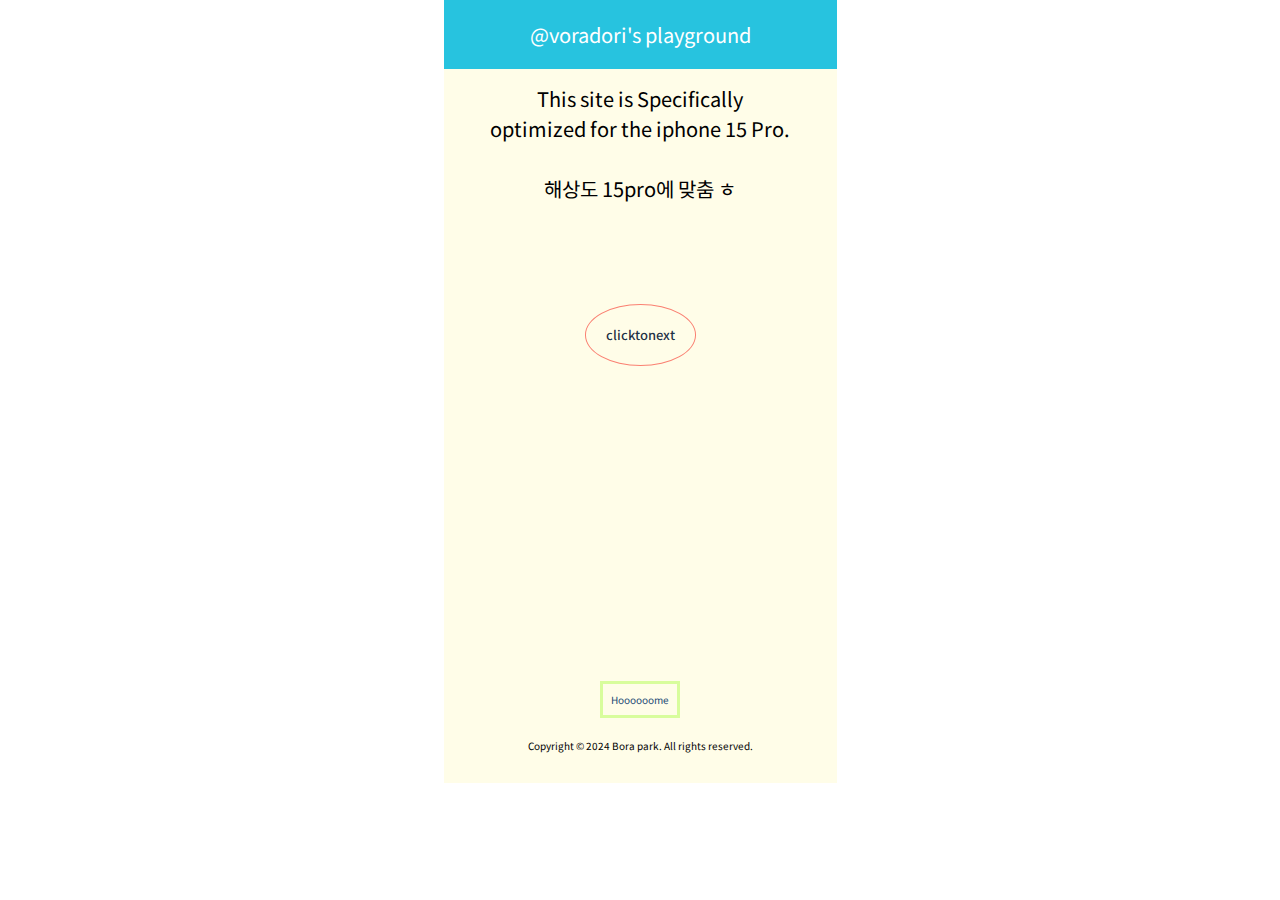
==== index.html @ 4684bef0 "Add existing file" ====
<!DOCTYPE html>
<html lang="en">
<head>
    <meta charset="UTF-8">
    <meta name="viewport" content="width=device-width, initial-scale=1.0">
    <title>Document</title>
    <link rel="stylesheet" href="pofo/ts.css">
</head>
<body>
    <div class="wrap">
        <div class="main">
            <header>
                <div class="title"><a href="https://instagram.com/voradori">@voradori's playground</a></div>
            </header>
            <div class="pro">
                <p class="main_text">This site is Specifically <br>optimized for the iphone 15 Pro.
                <br><br>해상도 15pro에 맞춤 ㅎ
                </p>
                <div class="click"><a href="pofo/tshirts.html" >clicktonext</a></div>
            </div>
        </div>
        <div class="footer">
            <div class="home"><a href="index.html" >Hoooooome</a></div>
            <div class="copy">Copyright © 2024 Bora park. All rights reserved.</div>
        </div>
    </div>
</body>
</html>
---- pofo/ts.css ----
@import url('https://fonts.googleapis.com/css2?family=Montserrat:ital,wght@0,100..900;1,100..900&family=Noto+Sans+KR:wght@100..900&family=Red+Hat+Display:ital,wght@0,300..900;1,300..900&family=Roboto:ital,wght@0,100;0,300;0,400;0,500;0,700;0,900;1,100;1,300;1,400;1,500;1,700;1,900&display=swap');

/* reset */
* {margin: 0;padding: 0;}
html, body, div, span, applet, object, iframe, h1, h2, h3, h4, h5, h6, p, blockquote, pre, a, abbr, acronym, address, big, cite, code, del, dfn, em, font, img, ins, kbd, q, s, samp, small, strike, strong, sub, sup, tt, var, b, u, i, center, dl, dt, dd, ol, ul, li, fieldset, form, label, legend, table, tbody, tfoot, thead, tr, th, td{margin:0;padding:0;}
h1, h2, h3, h4, h5, h6 {font-weight: 700; font-size: inherit;}
a {color: inherit; text-decoration: inherit;}
img {vertical-align: middle;}
a img {border: none;}
li {list-style: none;}
address, em, i {font-style: normal;}
a:focus {outline: none}
button:focus {outline: none}


.montserrat {
  font-family: "Montserrat", sans-serif;
  font-optical-sizing: auto;
  font-weight: 500;
  font-style: normal;
}

.roboto-thin {
    font-family: "Roboto", sans-serif;
    font-weight: 100;
    font-style: normal;
  }
  
  .roboto-light {
    font-family: "Roboto", sans-serif;
    font-weight: 300;
    font-style: normal;
  }
  
  .roboto-regular {
    font-family: "Roboto", sans-serif;
    font-weight: 400;
    font-style: normal;
  }
  
  .roboto-medium {
    font-family: "Roboto", sans-serif;
    font-weight: 500;
    font-style: normal;
  }
  
  .roboto-bold {
    font-family: "Roboto", sans-serif;
    font-weight: 700;
    font-style: normal;
  }
  
  .roboto-black {
    font-family: "Roboto", sans-serif;
    font-weight: 900;
    font-style: normal;
  }
  
  .roboto-thin-italic {
    font-family: "Roboto", sans-serif;
    font-weight: 100;
    font-style: italic;
  }
  
  .roboto-light-italic {
    font-family: "Roboto", sans-serif;
    font-weight: 300;
    font-style: italic;
  }
  
  .roboto-regular-italic {
    font-family: "Roboto", sans-serif;
    font-weight: 400;
    font-style: italic;
  }
  
  .roboto-medium-italic {
    font-family: "Roboto", sans-serif;
    font-weight: 500;
    font-style: italic;
  }
  
  .roboto-bold-italic {
    font-family: "Roboto", sans-serif;
    font-weight: 700;
    font-style: italic;
  }
  
  .roboto-black-italic {
    font-family: "Roboto", sans-serif;
    font-weight: 900;
    font-style: italic;
  }
  


  .noto-sans-kr {
    font-family: "Noto Sans KR", sans-serif;
    font-optical-sizing: auto;
    font-weight: 500;
    font-style: normal;
  }
body {max-width: 393px; width: 393px; margin: 0 auto; overflow-x: hidden; font-size: 20px; font-family: "Montserrat", sans-serif; font-family: "Noto Sans KR", sans-serif; }

/* main */
.wrap {width: 100%; background-color: rgb(255, 253, 232); padding: 0 0 20px;}
.ko{ font-family: "Noto Sans KR", sans-serif; }
header {width: calc(100% - 40px); background: #27c3df; text-align: center; margin: 0 0 15px; padding: 20px 20px ; position: relative;} 
header .title { color: rgb(255, 255, 255);}
header .title:hover {color:yellow;}

.click {border: 1px solid salmon; margin: 100px auto 35vh; padding: 20px; border-radius: 50%; font-size: 13px; width: fit-content; color: #12253bf0; font-weight: 500; }
.click:hover {background: salmon; color: #fff; }
div.pro{text-align: center; line-height: 1.5;}
div .main_text {margin: 0 0 50px 0;}
/* footer */
.footer {width: 100%; margin: 10px 0;}
.footer .home {margin: 15px auto 0px; padding: 8px; border: 3px solid #b5fd5886; width: fit-content; color: #1b4974;  font-size: 10px;}
.footer .home:hover{background: #b5fd5886; color: rgb(255, 145, 0);}
.copy {font-size: 10px; text-align: center; margin: 20px 0 0 0;}

/* tshirts main */
.tshirts_main {width: 100%;}
.tshirts_main .swiper.mySwiper .swiper-wrapper {}
.tshirts_main .swiper.mySwiper .swiper-wrapper .subTit {text-align: center; margin: 10px 0 0px 0; font-family: "Roboto", sans-serif; font-weight: 700; font-style: normal; font-size: 25px; color: #1e2f53; letter-spacing: 1px;}
.tshirts_main .swiper.mySwiper .swiper-wrapper .subTit .num { color: #1b4974; font-size: 30px; font-family: "Roboto", sans-serif; font-weight: 700; font-style: italic;}
.tshirts_main .swiper.mySwiper .swiper-wrapper .contents {width: calc(100% - 60px); padding: 30px;}
.tshirts_main .swiper.mySwiper .swiper-wrapper .contents p {width: 100%; margin:0 auto;}
.tshirts_main .swiper.mySwiper .swiper-wrapper .contents p a img {width: 100%; margin: 0 auto;}

/* T shirt_상세 */
.tshirt_page {width: 100%; margin: 0 auto; text-align: center;}
.tshirt_page .subTit {text-align: center; margin: 0 0 20px 0; font-weight: bold; color: rgb(0, 88, 252); font-size: 25px; }
.tshirt_page .subTit .num {color: #ff8800;}

.tshirt_page ul {position: relative;}
.tshirt_page ul li { text-align: center; font-size: 15px; margin: 0 0 40px 0; color: #1b4974; width: 100%;}
.tshirt_page ul li .fr {margin: 10px 0 0 0;}
.tshirt_page ul li .gra {width: calc(100% - 40px); background: #fff; margin: 20px auto;}
.tshirt_page ul li .gra img {width: calc(70% - 60px); padding: 30px;}
.ho1 {width: 23%; position: absolute; top: 9%; left: 52%; animation: svg1 2s 1 ; }
.ho2 {width: 26%; position: absolute; top: 15%; left: 38%; animation: svg2 1.8s 1; }
@keyframes svg1 {
    0% {left:-50%; top: 0%;}
    20% {left:10%; top: 9%;}
    40% {left:20%; top: 0%;}
    60% {left:30%; top: 9%;}
    80% {left:40%; top: 0%;}
    100% {left: 52%; top: 9%;}
}
@keyframes svg2 {
    0% {left:-50%; top: 0%;}
    20% {left:5%; top: 15%;}
    40% {left:10%; top: 0%;}
    60% {left:20%; top: 15%;}
    80% {left:30%; top: 0%;}
    100% {left: 38%; top: 15%;}
}


/* swiper */
:root {
    --swiper-navigation-size: 20px !important;
    --swiper-theme-color: #f8af7ef0 !important;
}

.swiper-button-next, .swiper-button-prev {
    position: absolute;
    top: 50% !important;

}
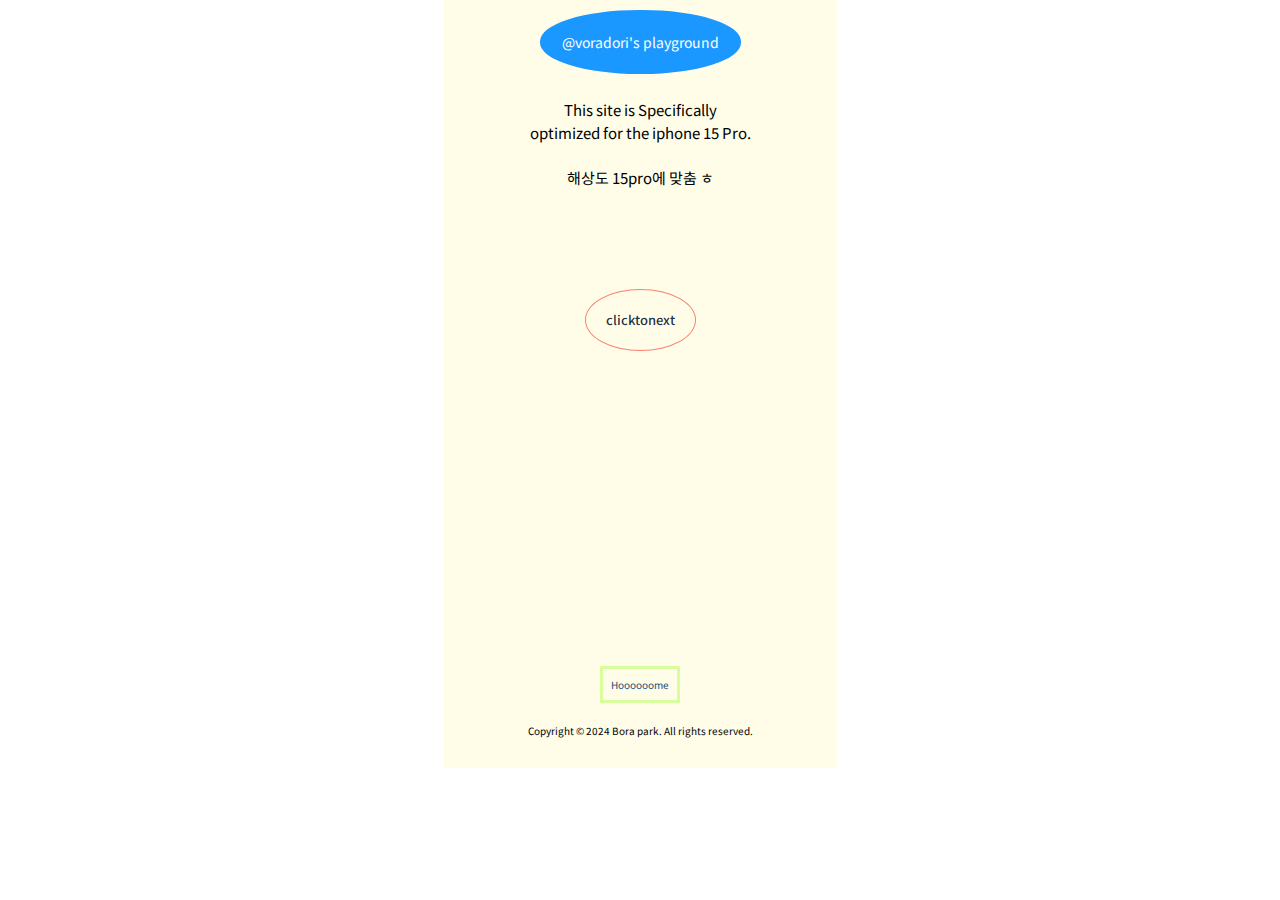
==== commit f7b7b3ff: "Add flies" ====
--- a/index.html
+++ b/index.html
@@ -20,7 +20,7 @@
             </div>
         </div>
         <div class="footer">
-            <div class="home"><a href="index.html" >Hoooooome</a></div>
+            <div class="home"><a href="index.html">Hoooooome</a></div>
             <div class="copy">Copyright © 2024 Bora park. All rights reserved.</div>
         </div>
     </div>
--- a/pofo/ts.css
+++ b/pofo/ts.css
@@ -1,5 +1,7 @@
 
 @import url('https://fonts.googleapis.com/css2?family=Montserrat:ital,wght@0,100..900;1,100..900&family=Noto+Sans+KR:wght@100..900&family=Red+Hat+Display:ital,wght@0,300..900;1,300..900&family=Roboto:ital,wght@0,100;0,300;0,400;0,500;0,700;0,900;1,100;1,300;1,400;1,500;1,700;1,900&display=swap');
+
+@import url('https://fonts.googleapis.com/css2?family=Playwrite+ES+Deco:wght@100..400&family=Playwrite+US+Modern:wght@100..400&display=swap');
 
 /* reset */
 * {margin: 0;padding: 0;}
@@ -93,27 +95,53 @@
     font-style: italic;
   }
   
-
-
   .noto-sans-kr {
     font-family: "Noto Sans KR", sans-serif;
     font-optical-sizing: auto;
     font-weight: 500;
     font-style: normal;
   }
-body {max-width: 393px; width: 393px; margin: 0 auto; overflow-x: hidden; font-size: 20px; font-family: "Montserrat", sans-serif; font-family: "Noto Sans KR", sans-serif; }
+  /*  <uniquifier>: Use a unique and descriptive class name
+  <weight>: Use a value from 100 to 400 */
+
+  .playwrite-us-modern {
+    font-family: "Playwrite US Modern", cursive;
+    font-optical-sizing: auto;
+    font-weight: 300;
+    font-style: normal;
+  }
+  .playwrite-us-modern {
+    font-family: "Playwrite US Modern", cursive;
+    font-optical-sizing: auto;
+    font-weight: 400;
+    font-style: normal;
+  }
+
+
+body {max-width: 393px; width: 393px; margin: 0 auto; overflow-x: hidden; font-size: 15px; font-family: "Montserrat", sans-serif; font-family: "Noto Sans KR", sans-serif; }
 
 /* main */
 .wrap {width: 100%; background-color: rgb(255, 253, 232); padding: 0 0 20px;}
 .ko{ font-family: "Noto Sans KR", sans-serif; }
-header {width: calc(100% - 40px); background: #27c3df; text-align: center; margin: 0 0 15px; padding: 20px 20px ; position: relative;} 
-header .title { color: rgb(255, 255, 255);}
+header {width: calc(100% - 40px);  text-align: center; margin: 0 0 15px; padding: 10px 20px ; position: relative;} 
+header .title { color: rgb(255, 255, 255); background: #1b98ff; padding: 20px; text-align: center; display: inline-block; border-radius: 49%;  border: 2px solid #1b98ff; font-size: 14px; animation: title 1s;}
 header .title:hover {color:yellow;}
+
+@keyframes title {
+  0% {transform: rotate3d(1, 1, 1, 0deg);}
+  50% {transform: rotate3d(1, 1, 1, 18deg);}
+  70% {transform: rotate3d(1, 1, 1, -18deg);}
+  100% {transform: rotate3d(1, 1, 1,  0deg);}
+}
+
+
 
 .click {border: 1px solid salmon; margin: 100px auto 35vh; padding: 20px; border-radius: 50%; font-size: 13px; width: fit-content; color: #12253bf0; font-weight: 500; }
 .click:hover {background: salmon; color: #fff; }
 div.pro{text-align: center; line-height: 1.5;}
 div .main_text {margin: 0 0 50px 0;}
+
+
 /* footer */
 .footer {width: 100%; margin: 10px 0;}
 .footer .home {margin: 15px auto 0px; padding: 8px; border: 3px solid #b5fd5886; width: fit-content; color: #1b4974;  font-size: 10px;}
@@ -122,17 +150,29 @@
 
 /* tshirts main */
 .tshirts_main {width: 100%;}
-.tshirts_main .swiper.mySwiper .swiper-wrapper {}
-.tshirts_main .swiper.mySwiper .swiper-wrapper .subTit {text-align: center; margin: 10px 0 0px 0; font-family: "Roboto", sans-serif; font-weight: 700; font-style: normal; font-size: 25px; color: #1e2f53; letter-spacing: 1px;}
-.tshirts_main .swiper.mySwiper .swiper-wrapper .subTit .num { color: #1b4974; font-size: 30px; font-family: "Roboto", sans-serif; font-weight: 700; font-style: italic;}
+.tshirts_main .t_title {width: 100%; text-align: center; margin: 0 0 5px 0; font-family: "Playwrite US Modern", cursive; font-weight: 500; font-size: 18px;}
+.tshirts_main .swiper.mySwiper .swiper-wrapper {width: 100%; position: relative;}
+.tshirts_main .swiper.mySwiper .swiper-wrapper .subTit {text-align: center; margin: 10px 0 0px 0; font-weight: 700; font-style: normal; font-size: 19px; color: #045255; }
+.tshirts_main .swiper.mySwiper .swiper-wrapper .subTit .num { color: #2eca75; font-size: 18px;}
 .tshirts_main .swiper.mySwiper .swiper-wrapper .contents {width: calc(100% - 60px); padding: 30px;}
 .tshirts_main .swiper.mySwiper .swiper-wrapper .contents p {width: 100%; margin:0 auto;}
 .tshirts_main .swiper.mySwiper .swiper-wrapper .contents p a img {width: 100%; margin: 0 auto;}
+.tshirts_main .list {width: calc(100% - 20%); margin: 0 auto 30px; display: flex; justify-content: space-evenly; position: relative;}
+.tshirts_main .list::after {position: absolute; top: 10%; left: 0; width: 10px; height: 10px; background: #000; display: block;} 
+.tshirts_main .list li {text-align: center; font-weight: 700;}
+.tshirts_main .list li:hover {text-decoration: underline;}
+.tshirts_main .list li p {color: #27c3df; font-size: 10px;}
+
+.tshirts_main .list li p span.num {font-size: 15px; color: #da21ff;}
+.tshirts_main .list li p span.num:hover {color: #ff5199;}
+
+
 
 /* T shirt_상세 */
 .tshirt_page {width: 100%; margin: 0 auto; text-align: center;}
 .tshirt_page .subTit {text-align: center; margin: 0 0 20px 0; font-weight: bold; color: rgb(0, 88, 252); font-size: 25px; }
-.tshirt_page .subTit .num {color: #ff8800;}
+.tshirt_page .subTit .num {color: #9dff00;}
+
 
 .tshirt_page ul {position: relative;}
 .tshirt_page ul li { text-align: center; font-size: 15px; margin: 0 0 40px 0; color: #1b4974; width: 100%;}
@@ -161,12 +201,16 @@
 
 /* swiper */
 :root {
-    --swiper-navigation-size: 20px !important;
-    --swiper-theme-color: #f8af7ef0 !important;
+    --swiper-navigation-size: 30px !important;
+    --swiper-theme-color: #d0ff00f0 !important;
+
 }
 
 .swiper-button-next, .swiper-button-prev {
     position: absolute;
-    top: 50% !important;
-
-}+    top: 55% !important;
+
+
+}
+.swiper-button-next {right: 5% !important;}
+.swiper-button-prev {left: 5% !important;}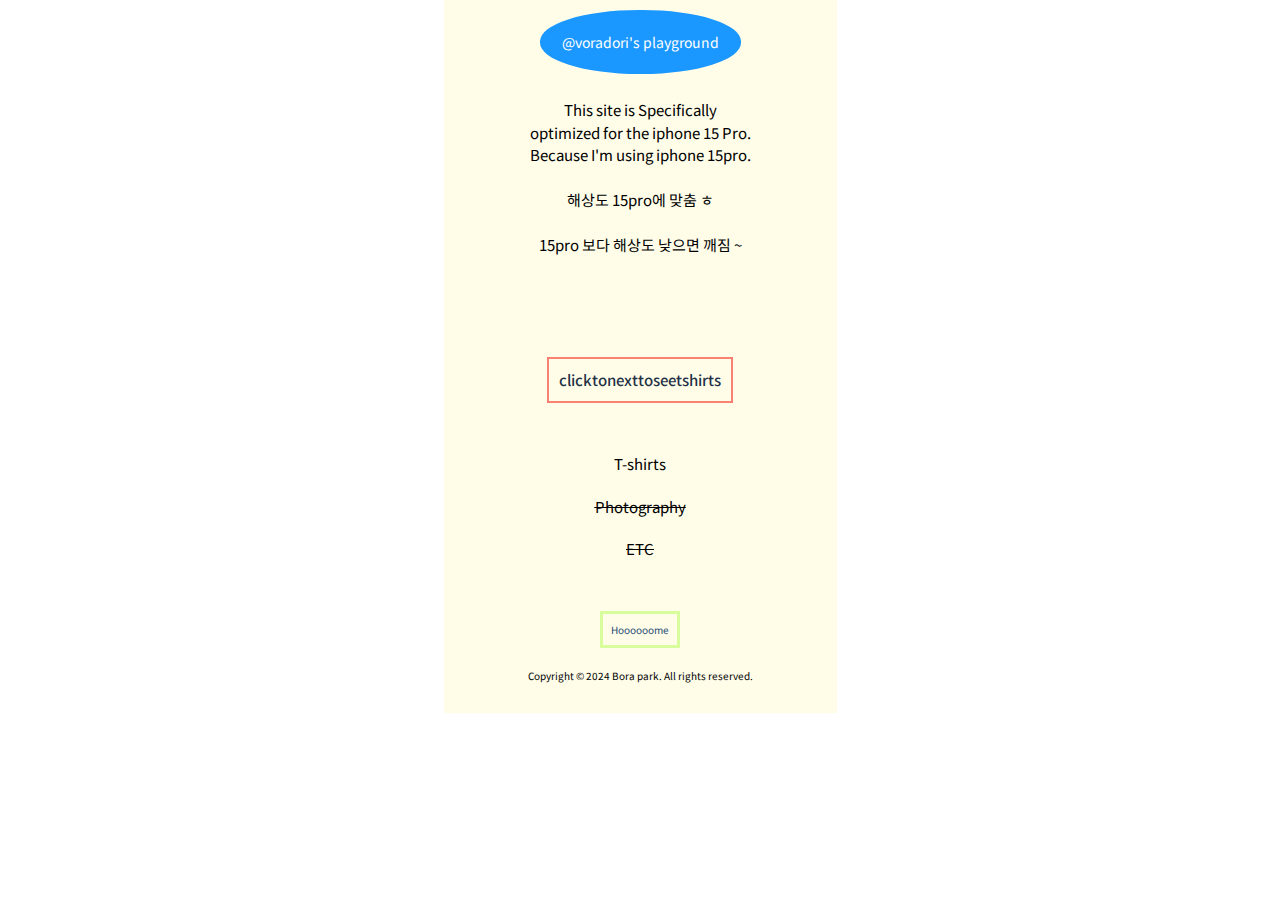
==== commit c8ca1771: "Add flies" ====
--- a/index.html
+++ b/index.html
@@ -3,7 +3,7 @@
 <head>
     <meta charset="UTF-8">
     <meta name="viewport" content="width=device-width, initial-scale=1.0">
-    <title>Document</title>
+    <title>Intro</title>
     <link rel="stylesheet" href="pofo/ts.css">
 </head>
 <body>
@@ -13,11 +13,18 @@
                 <div class="title"><a href="https://instagram.com/voradori">@voradori's playground</a></div>
             </header>
             <div class="pro">
-                <p class="main_text">This site is Specifically <br>optimized for the iphone 15 Pro.
+                <p class="main_text">This site is Specifically <br>optimized for the iphone 15 Pro.<br>Because I'm using iphone 15pro.
                 <br><br>해상도 15pro에 맞춤 ㅎ
+                <br><br> 15pro 보다 해상도 낮으면 깨짐 ~
                 </p>
-                <div class="click"><a href="pofo/tshirts.html" >clicktonext</a></div>
+                <div class="click"><a href="pofo/tshirts.html" >clicktonexttoseetshirts</a></div>
+                <ul class="main_list">
+                    <li><a href="pofo/tshirts.html">T-shirts</a></li>
+                    <li><a href="#">Photography</a></li>
+                    <li><a href="#">ETC</a></li>
+                </ul>
             </div>
+            
         </div>
         <div class="footer">
             <div class="home"><a href="index.html">Hoooooome</a></div>
--- a/pofo/ts.css
+++ b/pofo/ts.css
@@ -119,24 +119,27 @@
 
 
 body {max-width: 393px; width: 393px; margin: 0 auto; overflow-x: hidden; font-size: 15px; font-family: "Montserrat", sans-serif; font-family: "Noto Sans KR", sans-serif; }
-
+/* index */
+.main_list {margin: 50px 0;}
+.main_list li{margin: 20px; text-decoration: line-through;}
+.main_list li:first-child {text-decoration:none;}
 /* main */
 .wrap {width: 100%; background-color: rgb(255, 253, 232); padding: 0 0 20px;}
 .ko{ font-family: "Noto Sans KR", sans-serif; }
 header {width: calc(100% - 40px);  text-align: center; margin: 0 0 15px; padding: 10px 20px ; position: relative;} 
-header .title { color: rgb(255, 255, 255); background: #1b98ff; padding: 20px; text-align: center; display: inline-block; border-radius: 49%;  border: 2px solid #1b98ff; font-size: 14px; animation: title 1s;}
+header .title { color: rgb(255, 255, 255); background: #1b98ff; padding: 20px; text-align: center; display: inline-block; border-radius: 49%;  border: 2px solid #1b98ff; font-size: 14px; animation: title 1.5s;}
 header .title:hover {color:yellow;}
 
 @keyframes title {
   0% {transform: rotate3d(1, 1, 1, 0deg);}
-  50% {transform: rotate3d(1, 1, 1, 18deg);}
-  70% {transform: rotate3d(1, 1, 1, -18deg);}
+  50% {transform: rotate3d(1, 1, 1, 30deg);}
+  70% {transform: rotate3d(1, 1, 1, -50deg);}
   100% {transform: rotate3d(1, 1, 1,  0deg);}
 }
 
 
 
-.click {border: 1px solid salmon; margin: 100px auto 35vh; padding: 20px; border-radius: 50%; font-size: 13px; width: fit-content; color: #12253bf0; font-weight: 500; }
+.click {border: 2px solid salmon; margin: 100px auto 0; padding: 10px; /* border-radius: 50%; */ font-size: 15px; width: fit-content; color: #12253bf0; font-weight: 500; }
 .click:hover {background: salmon; color: #fff; }
 div.pro{text-align: center; line-height: 1.5;}
 div .main_text {margin: 0 0 50px 0;}
@@ -150,32 +153,33 @@
 
 /* tshirts main */
 .tshirts_main {width: 100%;}
-.tshirts_main .t_title {width: 100%; text-align: center; margin: 0 0 5px 0; font-family: "Playwrite US Modern", cursive; font-weight: 500; font-size: 18px;}
+.t_title {width: 100%; text-align: center; margin: 0 0 5px 0; font-family: "Playwrite US Modern", cursive; font-weight: 500; font-size: 18px;}
 .tshirts_main .swiper.mySwiper .swiper-wrapper {width: 100%; position: relative;}
 .tshirts_main .swiper.mySwiper .swiper-wrapper .subTit {text-align: center; margin: 10px 0 0px 0; font-weight: 700; font-style: normal; font-size: 19px; color: #045255; }
 .tshirts_main .swiper.mySwiper .swiper-wrapper .subTit .num { color: #2eca75; font-size: 18px;}
 .tshirts_main .swiper.mySwiper .swiper-wrapper .contents {width: calc(100% - 60px); padding: 30px;}
 .tshirts_main .swiper.mySwiper .swiper-wrapper .contents p {width: 100%; margin:0 auto;}
 .tshirts_main .swiper.mySwiper .swiper-wrapper .contents p a img {width: 100%; margin: 0 auto;}
-.tshirts_main .list {width: calc(100% - 20%); margin: 0 auto 30px; display: flex; justify-content: space-evenly; position: relative;}
-.tshirts_main .list::after {position: absolute; top: 10%; left: 0; width: 10px; height: 10px; background: #000; display: block;} 
-.tshirts_main .list li {text-align: center; font-weight: 700;}
-.tshirts_main .list li:hover {text-decoration: underline;}
-.tshirts_main .list li p {color: #27c3df; font-size: 10px;}
-
-.tshirts_main .list li p span.num {font-size: 15px; color: #da21ff;}
-.tshirts_main .list li p span.num:hover {color: #ff5199;}
+
+
+.list {width: calc(100% - 30%); margin: 0 auto; display: flex; justify-content: space-evenly; position: relative;}
+.list::after {position: absolute; top: 10%; left: 0; width: 10px; height: 10px; background: #000; display: block;} 
+.list li {text-align: center; font-weight: 700;}
+.list li:hover {text-decoration: underline;}
+.list li p {color: #27c3df; font-size: 10px;}
+.list li p span.num {font-size: 15px; color: #da21ff;}
+.list li p span.num:hover {color: #ff5199;}
 
 
 
 /* T shirt_상세 */
 .tshirt_page {width: 100%; margin: 0 auto; text-align: center;}
-.tshirt_page .subTit {text-align: center; margin: 0 0 20px 0; font-weight: bold; color: rgb(0, 88, 252); font-size: 25px; }
-.tshirt_page .subTit .num {color: #9dff00;}
+.tshirt_page .subTit {text-align: center; margin: 0px 0 20px 0; font-weight: bold; color: rgb(0, 88, 252); font-size: 20px; }
+.tshirt_page .subTit .num { color: #2eca75; font-size: 18px;}
 
 
 .tshirt_page ul {position: relative;}
-.tshirt_page ul li { text-align: center; font-size: 15px; margin: 0 0 40px 0; color: #1b4974; width: 100%;}
+.tshirt_page ul li { text-align: center; font-size: 15px; margin: 0 0 40px 0; color: #9682f3; width: 100%; font-weight: 700;}
 .tshirt_page ul li .fr {margin: 10px 0 0 0;}
 .tshirt_page ul li .gra {width: calc(100% - 40px); background: #fff; margin: 20px auto;}
 .tshirt_page ul li .gra img {width: calc(70% - 60px); padding: 30px;}
@@ -201,14 +205,14 @@
 
 /* swiper */
 :root {
-    --swiper-navigation-size: 30px !important;
+    --swiper-navigation-size: 20px !important;
     --swiper-theme-color: #d0ff00f0 !important;
 
 }
 
 .swiper-button-next, .swiper-button-prev {
     position: absolute;
-    top: 55% !important;
+    top: 195px !important;
 
 
 }
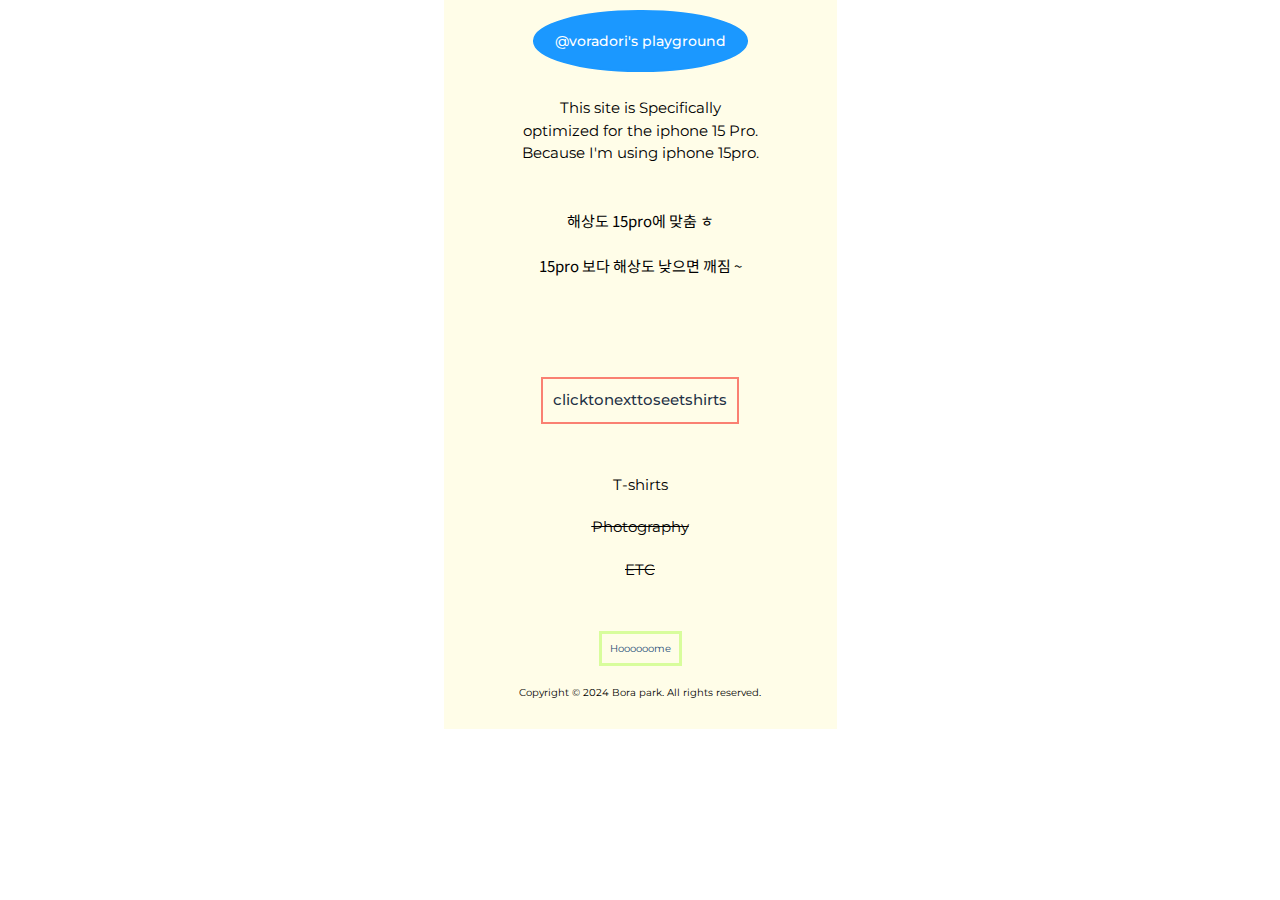
==== commit 0e2996f8: "수정" ====
--- a/index.html
+++ b/index.html
@@ -14,8 +14,8 @@
             </header>
             <div class="pro">
                 <p class="main_text">This site is Specifically <br>optimized for the iphone 15 Pro.<br>Because I'm using iphone 15pro.
-                <br><br>해상도 15pro에 맞춤 ㅎ
-                <br><br> 15pro 보다 해상도 낮으면 깨짐 ~
+                <p class="ko"><br><br>해상도 15pro에 맞춤 ㅎ
+                    <br><br> 15pro 보다 해상도 낮으면 깨짐 ~</p>
                 </p>
                 <div class="click"><a href="pofo/tshirts.html" >clicktonexttoseetshirts</a></div>
                 <ul class="main_list">
--- a/pofo/ts.css
+++ b/pofo/ts.css
@@ -118,16 +118,17 @@
   }
 
 
-body {max-width: 393px; width: 393px; margin: 0 auto; overflow-x: hidden; font-size: 15px; font-family: "Montserrat", sans-serif; font-family: "Noto Sans KR", sans-serif; }
+body {max-width: 393px; width: 393px; margin: 0 auto; overflow-x: hidden; font-size: 15px; font-family: "Montserrat", sans-serif; /* font-family: "Noto Sans KR", sans-serif; */ }
+.ko{ font-family: "Noto Sans KR", sans-serif; }
 /* index */
 .main_list {margin: 50px 0;}
 .main_list li{margin: 20px; text-decoration: line-through;}
 .main_list li:first-child {text-decoration:none;}
 /* main */
 .wrap {width: 100%; background-color: rgb(255, 253, 232); padding: 0 0 20px;}
-.ko{ font-family: "Noto Sans KR", sans-serif; }
+
 header {width: calc(100% - 40px);  text-align: center; margin: 0 0 15px; padding: 10px 20px ; position: relative;} 
-header .title { color: rgb(255, 255, 255); background: #1b98ff; padding: 20px; text-align: center; display: inline-block; border-radius: 49%;  border: 2px solid #1b98ff; font-size: 14px; animation: title 1.5s;}
+header .title { color: rgb(255, 255, 255); background: #1b98ff; padding: 20px; text-align: center; display: inline-block; border-radius: 49%;  border: 2px solid #1b98ff; font-size: 14px; animation: title 1.5s; font-weight: 500;}
 header .title:hover {color:yellow;}
 
 @keyframes title {
@@ -142,7 +143,7 @@
 .click {border: 2px solid salmon; margin: 100px auto 0; padding: 10px; /* border-radius: 50%; */ font-size: 15px; width: fit-content; color: #12253bf0; font-weight: 500; }
 .click:hover {background: salmon; color: #fff; }
 div.pro{text-align: center; line-height: 1.5;}
-div .main_text {margin: 0 0 50px 0;}
+div .main_text {margin: 0 0 0px 0;}
 
 
 /* footer */
@@ -153,29 +154,28 @@
 
 /* tshirts main */
 .tshirts_main {width: 100%;}
-.t_title {width: 100%; text-align: center; margin: 0 0 5px 0; font-family: "Playwrite US Modern", cursive; font-weight: 500; font-size: 18px;}
+.t_title {width: 100%; text-align: center; margin: 0 0 5px 0; font-family: "Playwrite US Modern", cursive; font-weight: 500; font-size: 15px;}
 .tshirts_main .swiper.mySwiper .swiper-wrapper {width: 100%; position: relative;}
-.tshirts_main .swiper.mySwiper .swiper-wrapper .subTit {text-align: center; margin: 10px 0 0px 0; font-weight: 700; font-style: normal; font-size: 19px; color: #045255; }
+.tshirts_main .swiper.mySwiper .swiper-wrapper .subTit {text-align: center; margin: 25px 0 0px 0; font-weight: 700; font-style: normal; font-size: 17px; color: #045255; }
 .tshirts_main .swiper.mySwiper .swiper-wrapper .subTit .num { color: #2eca75; font-size: 18px;}
 .tshirts_main .swiper.mySwiper .swiper-wrapper .contents {width: calc(100% - 60px); padding: 30px;}
-.tshirts_main .swiper.mySwiper .swiper-wrapper .contents p {width: 100%; margin:0 auto;}
+.tshirts_main .swiper.mySwiper .swiper-wrapper .contents p {width: 100%; margin:0 auto 10px;}
 .tshirts_main .swiper.mySwiper .swiper-wrapper .contents p a img {width: 100%; margin: 0 auto;}
 
 
 .list {width: calc(100% - 30%); margin: 0 auto; display: flex; justify-content: space-evenly; position: relative;}
-.list::after {position: absolute; top: 10%; left: 0; width: 10px; height: 10px; background: #000; display: block;} 
 .list li {text-align: center; font-weight: 700;}
 .list li:hover {text-decoration: underline;}
 .list li p {color: #27c3df; font-size: 10px;}
-.list li p span.num {font-size: 15px; color: #da21ff;}
+.list li p span.num {font-size: 15px; color: #ee97ff;}
 .list li p span.num:hover {color: #ff5199;}
 
 
 
 /* T shirt_상세 */
 .tshirt_page {width: 100%; margin: 0 auto; text-align: center;}
-.tshirt_page .subTit {text-align: center; margin: 0px 0 20px 0; font-weight: bold; color: rgb(0, 88, 252); font-size: 20px; }
-.tshirt_page .subTit .num { color: #2eca75; font-size: 18px;}
+.tshirt_page .subTit {text-align: center; margin: 0px 0 50px 0; font-weight: bold; color: rgb(0, 88, 252); font-size: 17px; }
+.tshirt_page .subTit .num { color: #2eca75; font-size: 15px;}
 
 
 .tshirt_page ul {position: relative;}
@@ -183,7 +183,7 @@
 .tshirt_page ul li .fr {margin: 10px 0 0 0;}
 .tshirt_page ul li .gra {width: calc(100% - 40px); background: #fff; margin: 20px auto;}
 .tshirt_page ul li .gra img {width: calc(70% - 60px); padding: 30px;}
-.ho1 {width: 23%; position: absolute; top: 9%; left: 52%; animation: svg1 2s 1 ; }
+.ho1 {width: 23%; position: absolute; top: 9%; left: 52%; animation: svg1 2s 1 ;}
 .ho2 {width: 26%; position: absolute; top: 15%; left: 38%; animation: svg2 1.8s 1; }
 @keyframes svg1 {
     0% {left:-50%; top: 0%;}
@@ -212,7 +212,7 @@
 
 .swiper-button-next, .swiper-button-prev {
     position: absolute;
-    top: 195px !important;
+    top: 180px !important;
 
 
 }
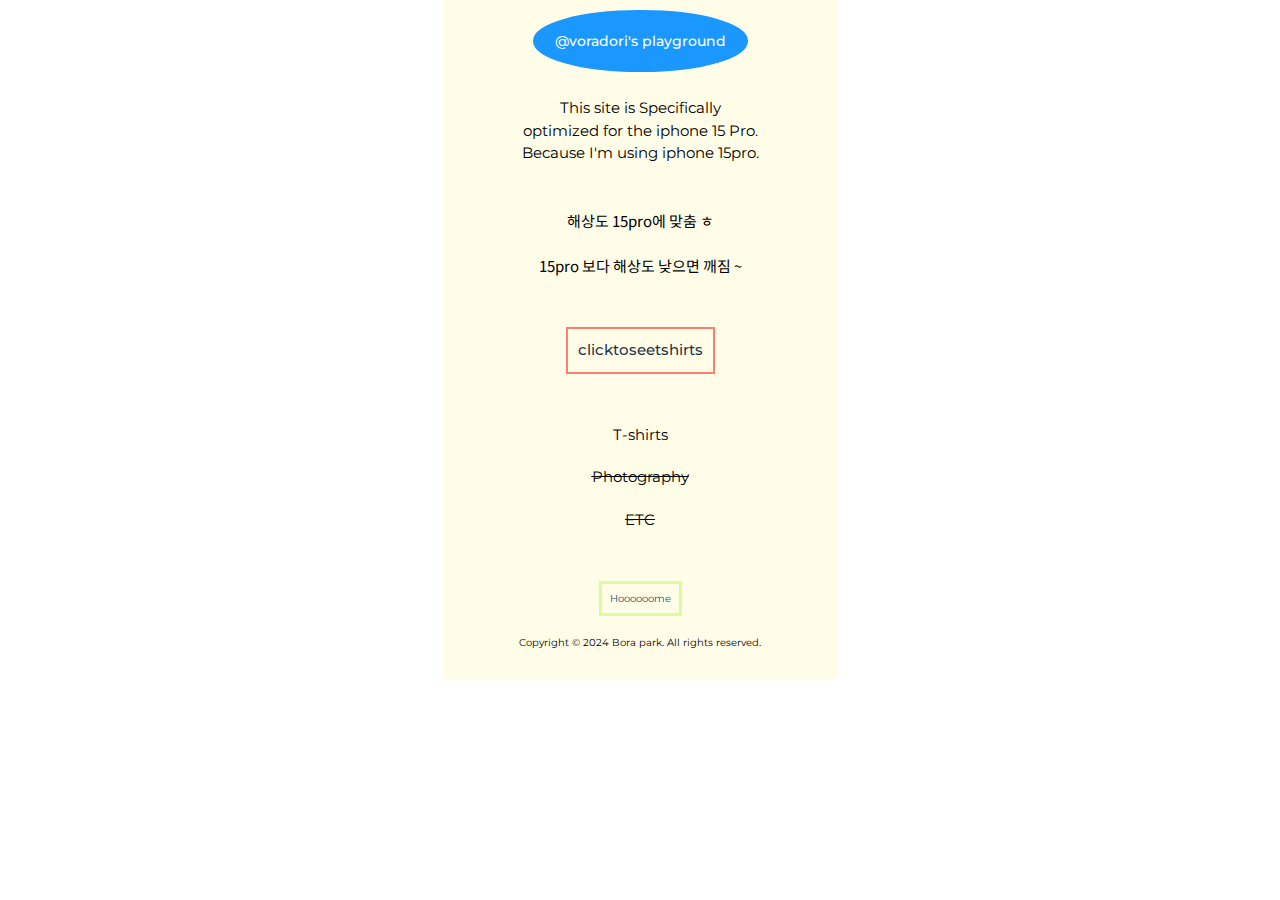
==== commit 9daeb902: "수정" ====
--- a/index.html
+++ b/index.html
@@ -17,7 +17,7 @@
                 <p class="ko"><br><br>해상도 15pro에 맞춤 ㅎ
                     <br><br> 15pro 보다 해상도 낮으면 깨짐 ~</p>
                 </p>
-                <div class="click"><a href="pofo/tshirts.html" >clicktonexttoseetshirts</a></div>
+                <div class="click"><a href="pofo/tshirts.html" >clicktoseetshirts</a></div>
                 <ul class="main_list">
                     <li><a href="pofo/tshirts.html">T-shirts</a></li>
                     <li><a href="#">Photography</a></li>
--- a/pofo/ts.css
+++ b/pofo/ts.css
@@ -140,7 +140,7 @@
 
 
 
-.click {border: 2px solid salmon; margin: 100px auto 0; padding: 10px; /* border-radius: 50%; */ font-size: 15px; width: fit-content; color: #12253bf0; font-weight: 500; }
+.click {border: 2px solid salmon; margin: 50px auto 0; padding: 10px; /* border-radius: 50%; */ font-size: 15px; width: fit-content; color: #12253bf0; font-weight: 500; }
 .click:hover {background: salmon; color: #fff; }
 div.pro{text-align: center; line-height: 1.5;}
 div .main_text {margin: 0 0 0px 0;}
@@ -212,7 +212,7 @@
 
 .swiper-button-next, .swiper-button-prev {
     position: absolute;
-    top: 180px !important;
+    top: 185px !important;
 
 
 }
